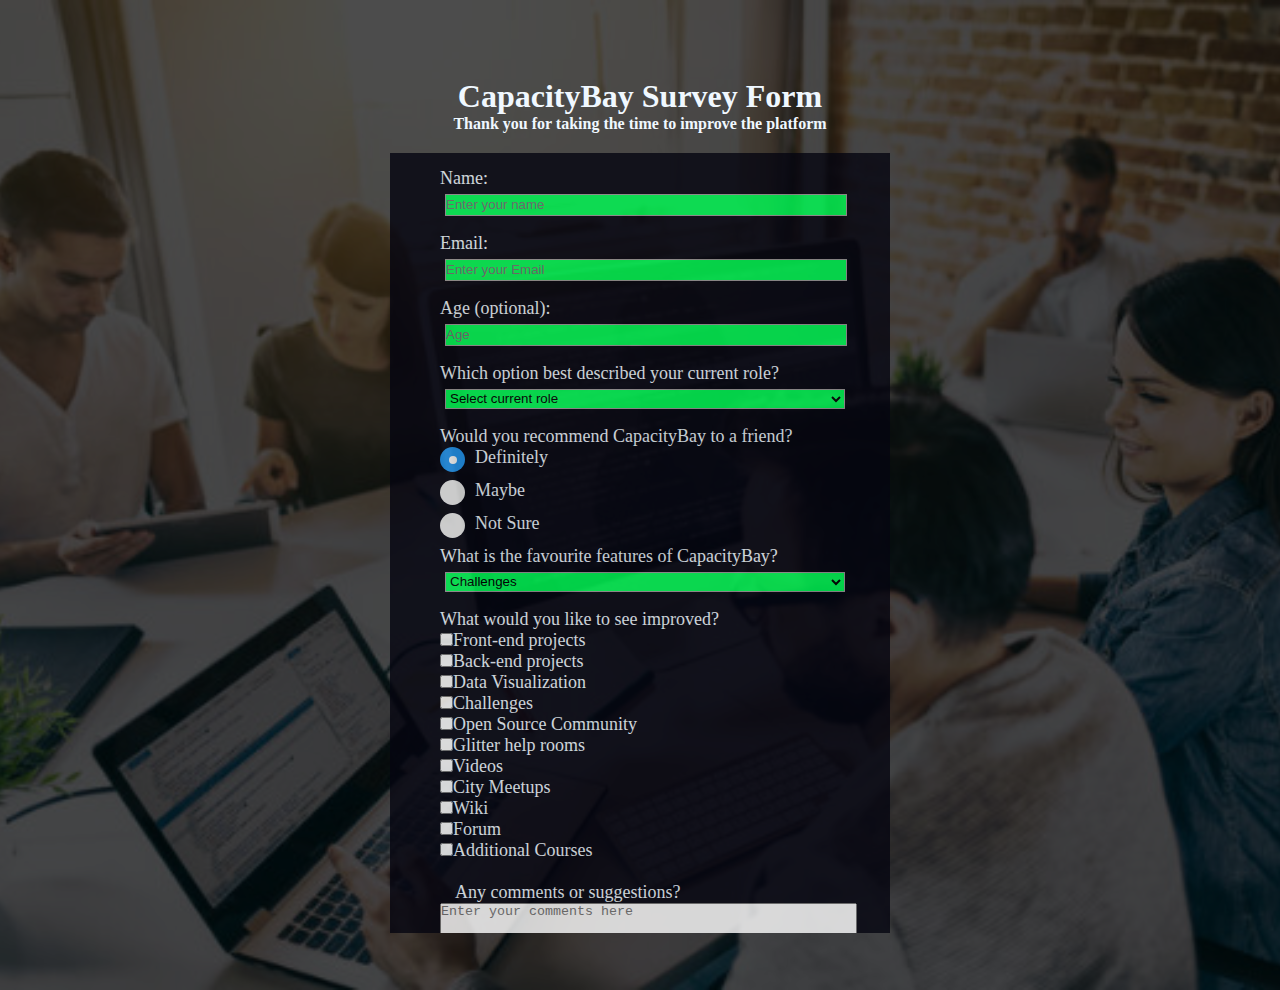
==== index1.html @ 576e79e2 "my first commit" ====
<!DOCTYPE html>
<html lang="en">
<head>
    <meta charset="UTF-8">
    <meta http-equiv="X-UA-Compatible" content="IE=edge">
    <meta name="viewport" content="width=device-width, initial-scale=1.0">
    <title>Document</title>
    <link rel="stylesheet" href="style1.css">
</head>
<body>
    <main>
        <h1>CapacityBay Survey Form</h1>
            <h4>Thank you for taking the time to improve the platform</h4>
        <div class="container">
           <div class="img-con">
               <!-- <img src="" alt="image"> -->
           </div>
<form action="">
    <label for="Name">Name:</label> <br>
    <input type="text" class="formcon" placeholder="Enter your name">
        <label for="Email">Email:</label>
        <input type="email" class="formcon" placeholder="Enter your Email">
        <label for="Age">Age (optional):</label>
        <input type="number" class="formcon" placeholder="Age">
        <label for="text">Which option best described your current role?</label>
        <select name="roles" class="formcon">
            <option value="Select current role">Select current role</option>
            <option value="student">Student</option>
            <Option value="full-time job">Full Time Job>/Option>
            <option value="full-time learner">Full Time Learner</option>
            <option value="Prefer Not TO Say">Prefer Not TO Say</option>
            <option value="other">Other</option>
        </select>
        <label for="text">Would you recommend CapacityBay to a friend?</label><br>
       
        <label class="container1">Definitely
            <input type="radio" checked="checked" name="radio">
            <span class="checkmark"></span>
          </label>
          <label class="container1">Maybe
            <input type="radio" name="radio">
            <span class="checkmark"></span>
          </label>
          <label class="container1">Not Sure
            <input type="radio" name="radio">
            <span class="checkmark"></span>
          </label>
          <!-- <label class="container1">
            <input type="radio" name="radio">
            <span class="checkmark"></span>
          </label> -->

        <label for="Future">What is the favourite features of CapacityBay?</label>
        <select name="select an option" class="formcon">
            <option value="challenges">Challenges</option>
            <Option value="projects">Projects</Option>
            <option value="community">Community</option>
            <option value="open source">Open source</option>
        </select> 
        <label for="Improvement">What would you like to see improved?</label><br>
        <input type="checkbox">Front-end projects <br>
        <input type="checkbox">Back-end projects <br>
        <input type="checkbox">Data Visualization <br>
        <input type="checkbox">Challenges <br>
        <input type="checkbox">Open Source Community <br>
        <input type="checkbox">Glitter help rooms <br>
        <input type="checkbox">Videos <br>
        <input type="checkbox">City Meetups <br>
        <input type="checkbox">Wiki  <br>
        <input type="checkbox">Forum <br>
        <input type="checkbox">Additional Courses <br><br>
        <label class="down" for="comments">Any comments or suggestions?</label>
        <textarea name="commments" placeholder="Enter your comments here"  cols="50" rows="5"></textarea>
        <input type="submit" value="submit" class="button">
</form>
</div>
    </main>
</body>
</html>
---- style1.css ----
*{
    margin: 0;
    padding: 0;
}
main{
    width: 100%;
    height: 110vh;
     background-color:rgba(0, 0, 0, 0.7);
    background-image: url('bg.jpg'); 
    background-repeat: no-repeat;
    background-position: center;
    background-size: cover;
    background-blend-mode: overlay;
    display: grid;
    place-content: center;
    align-items: center;
}

h1{
    font-size: 2rem;
    text-align: center;
    padding-top: 20px;
    color: aliceblue;
}
h4{
    text-align: center;
    padding-bottom: 20px;
    color: aliceblue;
}
.container{
 width: 500px;
height: 100%;
margin: 0em;
/* background-color: rgb(255, 0, 191); */
 background-color: rgb(5, 5, 17);
 opacity: 0.8;
display: grid;
justify-content: center;
place-items: center;
overflow-y: auto;
}
 form{
    /* background-color: red; */
    width: 400px;
    height: 750px;
    color: aliceblue;
    padding: 15px;
    font-size: 18px;

}
.formcon{
    background-color: rgb(0, 255, 85);
    display: block;
    width: 400px;
    border: 1px solid rgb(158, 156, 156);
    outline: none;
    height: 20px;
    margin: 5px;
    margin-bottom: 17px; 
}
.button{
    width: 380px;
    height: 30px;
    background-color: green;
    /* margin: 20px; */
    font-size: 18px;
}
.button:hover{

    background-color: #2196F3;
}
 .down{ 
     /* background-color: red; */
    margin: 15px;
    /* margin-bottom: 25px; */
    /* padding-bottom: 30px; */
}  *

.container1 {
    display: block;
    position: relative;
    padding-left: 35px;
    margin-bottom: 12px;
    /* cursor: pointer; */
    font-size: 18px;
    -webkit-user-select: none;
    -moz-user-select: none;
    -ms-user-select: none;
    user-select: none;
  }
  
  /* Hide the browser's default radio button */
  .container1 input {
    position: absolute;
    opacity: 0;
    cursor: pointer;
  }
  
  /* Create a custom radio button */
  .checkmark {
    position: absolute;
    top: 0;
    left: 0;
    height: 25px;
    width: 25px;
    background-color: #eee;
    border-radius: 50%;
  }
  
  /* On mouse-over, add a grey background color */
  .container1:hover input ~ .checkmark {
    background-color: #ccc;
  }
  
  /* When the radio button is checked, add a blue background */
  .container1 input:checked ~ .checkmark {
    background-color: #2196F3;
  }
  
  /* Create the indicator (the dot/circle - hidden when not checked) */
  .checkmark:after {
    content: "";
    position: absolute;
    display: none;
  }
  
  /* Show the indicator (dot/circle) when checked */
  .container1 input:checked ~ .checkmark:after {
    display: block;
  }
  
  /* Style the indicator (dot/circle) */
  .container1 .checkmark:after {
       top: 9px;
      left: 9px;
      width: 8px;
      height: 8px;
      border-radius: 50%;
      background: white;
  }
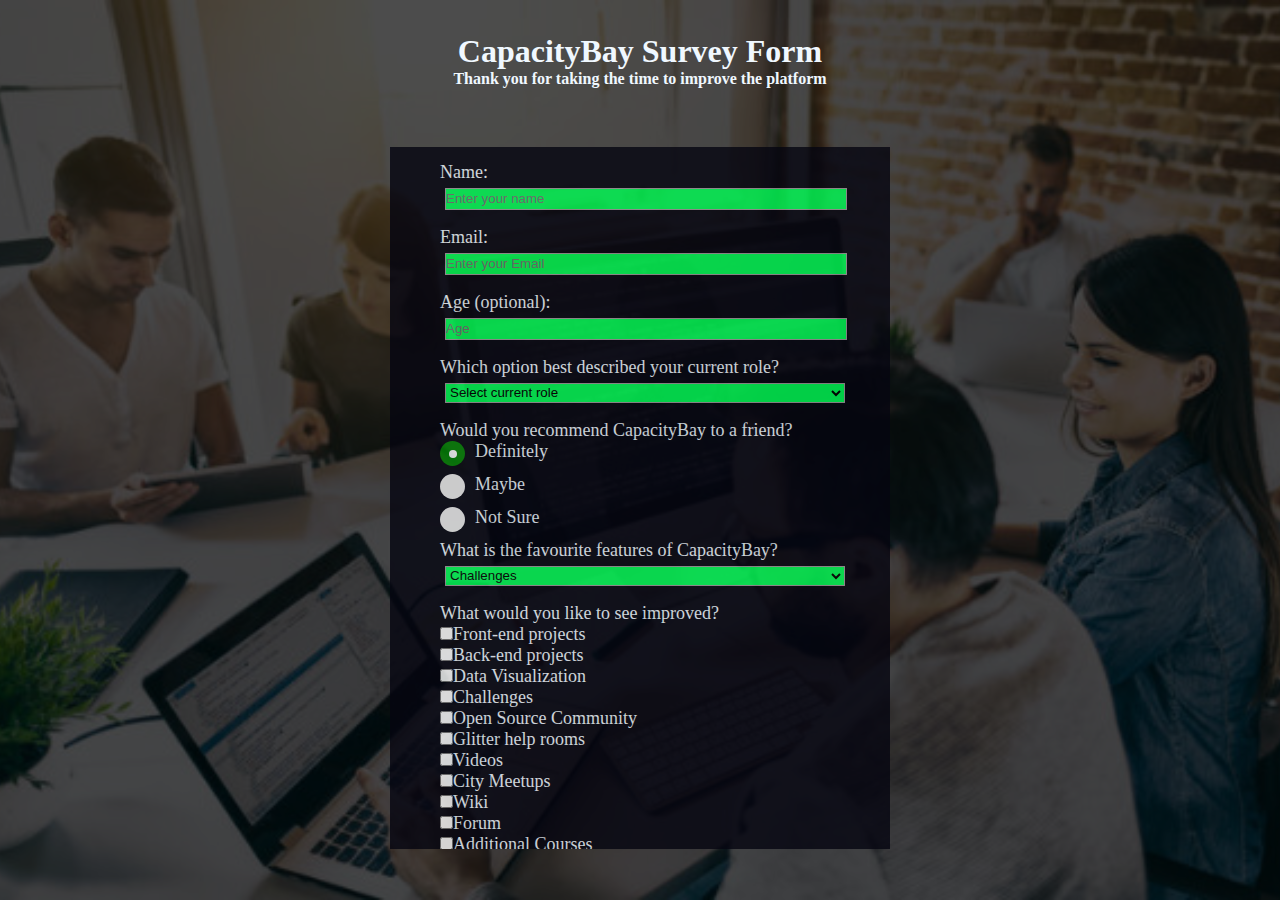
==== commit 2852a57a: "second commit" ====
--- a/index1.html
+++ b/index1.html
@@ -4,7 +4,7 @@
     <meta charset="UTF-8">
     <meta http-equiv="X-UA-Compatible" content="IE=edge">
     <meta name="viewport" content="width=device-width, initial-scale=1.0">
-    <title>Document</title>
+    <title>Survey_Form</title>
     <link rel="stylesheet" href="style1.css">
 </head>
 <body>
@@ -26,7 +26,7 @@
         <select name="roles" class="formcon">
             <option value="Select current role">Select current role</option>
             <option value="student">Student</option>
-            <Option value="full-time job">Full Time Job>/Option>
+            <Option value="full-time job">Full Time Job</Option>
             <option value="full-time learner">Full Time Learner</option>
             <option value="Prefer Not TO Say">Prefer Not TO Say</option>
             <option value="other">Other</option>
@@ -57,6 +57,7 @@
             <option value="community">Community</option>
             <option value="open source">Open source</option>
         </select> 
+        
         <label for="Improvement">What would you like to see improved?</label><br>
         <input type="checkbox">Front-end projects <br>
         <input type="checkbox">Back-end projects <br>
@@ -70,8 +71,10 @@
         <input type="checkbox">Forum <br>
         <input type="checkbox">Additional Courses <br><br>
         <label class="down" for="comments">Any comments or suggestions?</label>
-        <textarea name="commments" placeholder="Enter your comments here"  cols="50" rows="5"></textarea>
-        <input type="submit" value="submit" class="button">
+        <div class="comment">Enter your comments here</div>
+        <!-- <textarea name="commments" placeholder="Enter your comments here"  cols="50" rows="5"></textarea> -->
+        <div class="submit"><input type="submit" value="submit" class="button"></div>
+    
 </form>
 </div>
     </main>
--- a/style1.css
+++ b/style1.css
@@ -4,7 +4,7 @@
 }
 main{
     width: 100%;
-    height: 110vh;
+    height: 100vh;
      background-color:rgba(0, 0, 0, 0.7);
     background-image: url('bg.jpg'); 
     background-repeat: no-repeat;
@@ -21,15 +21,17 @@
     text-align: center;
     padding-top: 20px;
     color: aliceblue;
+    font-family: montserrat;
 }
 h4{
     text-align: center;
     padding-bottom: 20px;
     color: aliceblue;
+    font-family: poppins;
 }
 .container{
  width: 500px;
-height: 100%;
+height: 90%;
 margin: 0em;
 /* background-color: rgb(255, 0, 191); */
  background-color: rgb(5, 5, 17);
@@ -59,7 +61,7 @@
     margin-bottom: 17px; 
 }
 .button{
-    width: 380px;
+    width: 400px;
     height: 30px;
     background-color: green;
     /* margin: 20px; */
@@ -67,7 +69,9 @@
 }
 .button:hover{
 
-    background-color: #2196F3;
+    background-color: yellow;
+    /* width: 420px; */
+  justify-self: center;
 }
  .down{ 
      /* background-color: red; */
@@ -106,15 +110,10 @@
     background-color: #eee;
     border-radius: 50%;
   }
-  
-  /* On mouse-over, add a grey background color */
-  .container1:hover input ~ .checkmark {
-    background-color: #ccc;
-  }
-  
+
   /* When the radio button is checked, add a blue background */
   .container1 input:checked ~ .checkmark {
-    background-color: #2196F3;
+    background-color: green;
   }
   
   /* Create the indicator (the dot/circle - hidden when not checked) */
@@ -138,4 +137,42 @@
       border-radius: 50%;
       background: white;
   }
-  +  .comment{
+      
+      width: 400px;
+      height: 150px;
+      background-color: white;
+      /* opacity: 0.4; */
+      color: black;
+      /* border-radius: 10px; */
+  }
+  .submit{
+      padding-top: 20px;
+      border-radius: 30px;
+  }
+  
+  @media screen and (max-width:390px) {
+   form{
+    background-color: red;
+    font-size: 12px;
+    width: 320px;
+}
+h1{
+    font-size: 1rem;
+    text-align: center;
+    padding-top: 10px;
+    color: cyan;
+    font-family: poppins;
+}
+.formcon{
+    width: 300px;
+}
+main{
+    font-size: 12px;
+    background-image: none;
+    
+}
+.container{
+    width: 320px;
+}
+  }